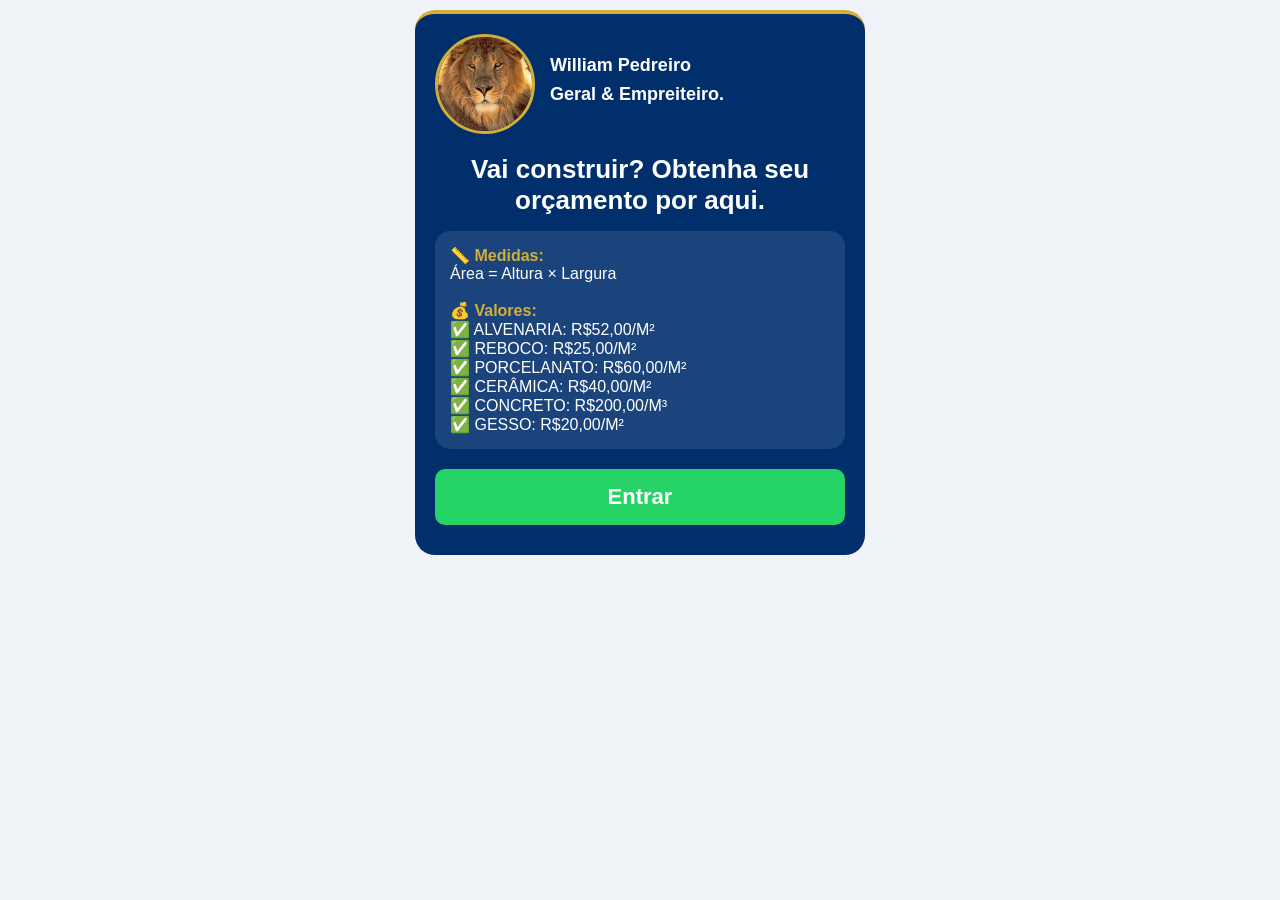
==== index.html @ a69e4643 "Fix hash recognition for services page navigation" ====
<!DOCTYPE html>
<html lang="pt-BR">
<head>
    <meta charset="UTF-8">
    <meta name="viewport" content="width=device-width, initial-scale=1.0">
    <title>William Pedreiro - Orçamentos</title>
    <style>
        * { margin: 0; padding: 0; box-sizing: border-box; font-family: Arial, sans-serif; }
        body { background: #f0f4f8; padding: 10px; }
        .pagina { max-width: 450px; margin: 0 auto; background: #002f6c; padding: 20px; border-radius: 20px; border-top: 4px solid #D4AF37; color: #fff; }
        .oculta { display: none !important; }
        .cabecalho { display: flex; align-items: center; gap: 15px; margin-bottom: 20px; }
        .leao-cabeca { width: 100px; height: 100px; border-radius: 50%; object-fit: cover; border: 3px solid #D4AF37; }
        .info-contato p { font-size: 18px; font-weight: bold; color: #ffffff; margin-bottom: 8px; }
        h1 { font-size: 26px; color: #ffffff; text-align: center; margin: 15px 0; }
        .info-inicial { background: rgba(255, 255, 255, 0.1); padding: 15px; border-radius: 15px; margin-bottom: 20px; color: #ffffff; }
        .info-inicial strong { color: #D4AF37; }
        .aviso-senha { background: rgba(255, 255, 255, 0.1); border: 2px solid #D4AF37; border-radius: 15px; padding: 20px; margin: 20px 0; text-align: center; color: #ffffff; }
        .aviso-senha strong { display:block; font-size:20px; color:#D4AF37; margin-bottom:10px; }
        .btn { width: 100%; padding: 15px; border: none; border-radius: 10px; font-size: 20px; font-weight: bold; color: #ffffff; cursor: pointer; margin-bottom: 10px; }
        .btn-comecar { background: #25d366; font-size: 22px; }
        .btn-servico { background: #0047ab; text-align: left; border: 1px solid #D4AF37; font-size: 17px; }
        .btn-voltar { background: #d32f2f; }
        .btn-ja-paguei { background: #25d366; font-size: 22px; box-shadow: 0 0 10px rgba(255,255,255,0.5); border: 2px solid #ffffff; }
        input { width: 100%; padding: 12px; border: 2px solid #D4AF37; border-radius: 8px; font-size: 16px; margin-bottom: 15px; background: rgba(255,255,255,0.9); }
        label { font-weight: bold; color: #ffffff; }
        .area-pix { text-align: center; margin: 15px 0; }
        .container-logo-valor { display: flex; align-items: center; justify-content: center; gap: 15px; margin-bottom: 15px; }
        .logo-pix { width: 120px; }
        .valor-pix { font-size: 28px; font-weight: bold; color: #ffffff; }
        .instrucao { color: #ffffff; font-size: 18px; margin-bottom: 15px; line-height: 1.5; }
        .caixa-chave { background: #ffffff; border: 3px solid #002f6c; border-radius: 15px; padding: 20px; }
        .chave-pix { background: #D4AF37; color: #000000; padding: 12px; border-radius: 8px; font-family: monospace; font-size: 17px; word-break: break-all; border: 2px solid #000; }
        .img-topo-lib { width: 100%; max-width: 200px; display: block; margin: 0 auto 20px auto; border-radius: 10px; border: 3px solid #D4AF37; }
        .campo-whats { background: rgba(255, 255, 255, 0.1); border: 2px solid #D4AF37; border-radius: 15px; padding: 15px; margin: 20px 0; text-align: center; }
        .btn-copiar-pix { background: #D4AF37; margin-top: 15px; font-size: 18px; }
    </style>
</head>
<body>

    <!-- PÁGINA PRINCIPAL -->
    <div id="pg-principal" class="pagina">
        <div class="cabecalho">
            <img src="imagens/leao.webp" alt="Leão" class="leao-cabeca">
            <div class="info-contato">
                <p>William Pedreiro</p>
                <p>Geral & Empreiteiro.</p>
            </div>
        </div>

        <h1>Vai construir? Obtenha seu orçamento por aqui.</h1>
        <div class="info-inicial">
            <p><strong>📏 Medidas:</strong></p>
            <p>Área = Altura × Largura</p>
            <br>
            <p><strong>💰 Valores:</strong></p>
            <p>✅ ALVENARIA: R$52,00/M²</p>
            <p>✅ REBOCO: R$25,00/M²</p>
            <p>✅ PORCELANATO: R$60,00/M²</p>
            <p>✅ CERÂMICA: R$40,00/M²</p>
            <p>✅ CONCRETO: R$200,00/M³</p>
            <p>✅ GESSO: R$20,00/M²</p>
        </div>
        <button class="btn btn-comecar" onclick="comecar()">Entrar</button>
    </div>

    <!-- PÁGINA DE SERVIÇOS -->
    <div id="pg-servicos" class="pagina oculta">
        <h1>Qual serviço será feito?</h1>
        <button class="btn btn-servico" onclick="irPara('servicos/01-alvenaria.html')">1 - ALVENARIA (R$52,00/M²)</button>
        <button class="btn btn-servico" onclick="irPara('servicos/02-reboco.html')">2 - REBOCO (R$25,00/M²)</button>
        <button class="btn btn-servico" onclick="irPara('servicos/03-porcelanato.html')">3 - PORCELANATO (R$60,00/M²)</button>
        <button class="btn btn-servico" onclick="irPara('servicos/04-ceramica.html')">4 - CERÂMICA (R$40,00/M²)</button>
        <button class="btn btn-servico" onclick="irPara('servicos/05-concreto.html')">5 - CONCRETO (R$200,00/M³)</button>
        <button class="btn btn-servico" onclick="irPara('servicos/06-gesso.html')">6 - GESSO (R$20,00/M²)</button>
        <button class="btn btn-servico" onclick="irPara('servicos/07-tijolos.html')">7 - 🧱 CALC. QUANTIDADE DE TIJOLOS</button>
        <button class="btn btn-servico" onclick="irPara('servicos/08-resumo-geral.html')">📊 8 - RESUMO GERAL / ORÇAMENTO FINAL</button>
        <button class="btn btn-voltar" onclick="voltarParaPrincipal()">VOLTAR</button>
    </div>

    <!-- PÁGINA DE SENHA -->
    <div id="pg-senha" class="pagina oculta">
        <img src="imagens/olhos-leao.webp" alt="Olhos do Leão" class="img-topo-lib">
        <h1>Obrigado pela preferência</h1>
        <div class="aviso-senha">
            <strong>⚠️ Aviso Importante</strong>
            <p>Após sair, os orçamentos salvos permanecem até que você clique em LIMPAR TUDO no Resumo Geral.</p>
        </div>
        <div class="area-pix">
            <div class="container-logo-valor">
                <img src="imagens/pix.webp" alt="Logo Pix" class="logo-pix">
                <span class="valor-pix">R$: 5,00</span>
            </div>
            <p class="instrucao">👉 Clique para copiar a chave!</p>
            <div class="caixa-chave">
                <p class="chave-pix">williamempreiteiro007@gmail.com</p>
                <button class="btn btn-copiar-pix" onclick="copiarPix()">📋 COPIAR CHAVE PIX</button>
            </div>
        </div>
        <div class="campo-whats">
            <label>🔑 Seu WhatsApp:</label>
            <input type="text" id="whats_cliente" placeholder="Ex: 31999998888">
        </div>
        <button class="btn btn-ja-paguei" onclick="avisarPagamento()">✅ JÁ PAGUEI - PEDIR SENHA</button>
        <input type="password" id="campo-senha" placeholder="Digite a senha...">
        <button class="btn" style="background:#28a745;" onclick="validarSenha()">🔓 DESBLOQUEAR</button>
        <button class="btn btn-voltar" onclick="voltarParaServicos()">VOLTAR</button>
    </div>

    <script>
        const SEU_NUMERO_WHATSAPP = "5531990721928";
        const CHAVE_PIX = "williamempreiteiro007@gmail.com";
        const SENHA_LIBERACAO = "12345";

        let jaPagouELiberado = false;

        function mostrarPagina(idPagina) {
            document.querySelectorAll('.pagina').forEach(p => p.classList.add('oculta'));
            document.getElementById(idPagina).classList.remove('oculta');
            window.scrollTo(0, 0);
        }

        function comecar() {
            localStorage.removeItem('orcamentoCompleto');
            mostrarPagina('pg-servicos');
        }

        function voltarParaPrincipal() { mostrarPagina('pg-principal'); }
        function voltarParaServicos() { mostrarPagina('pg-servicos'); }

        function irPara(url) {
            if (jaPagouELiberado) {
                window.location.href = url;
            } else {
                mostrarPagina('pg-senha');
            }
        }

        function copiarPix() {
            navigator.clipboard.writeText(CHAVE_PIX)
                .then(() => alert("✅ Chave PIX copiada!\n" + CHAVE_PIX))
                .catch(() => alert("Chave: " + CHAVE_PIX));
        }

        function avisarPagamento() {
            const num = document.getElementById('whats_cliente').value.replace(/\D/g, '');
            if (num.length < 10) { alert("⚠️ Digite um WhatsApp válido!"); return; }
            const msg = encodeURIComponent("Olá William! Paguei o PIX. Preciso da senha! 🙏");
            window.open(`https://wa.me/${SEU_NUMERO_WHATSAPP}?text=${msg}`, '_blank');
            alert("✅ Mensagem enviada! Aguarde a senha.");
        }

        function validarSenha() {
            const s = document.getElementById('campo-senha').value.trim();
            if (s === SENHA_LIBERACAO) {
                jaPagouELiberado = true;
                alert("✅ Acesso LIBERADO! 🎉");
                mostrarPagina('pg-servicos');
            } else {
                alert("❌ Senha incorreta!");
                document.getElementById('campo-senha').value = "";
            }
        }

        // ✅ CORRIGIDO: Reconhece #pg-servicos e abre direto na tela dos 8 botões!
        window.addEventListener('load', function() {
            if (window.location.hash === '#pg-servicos') {
                mostrarPagina('pg-servicos');
            }
        });
    </script>
</body>
</html>
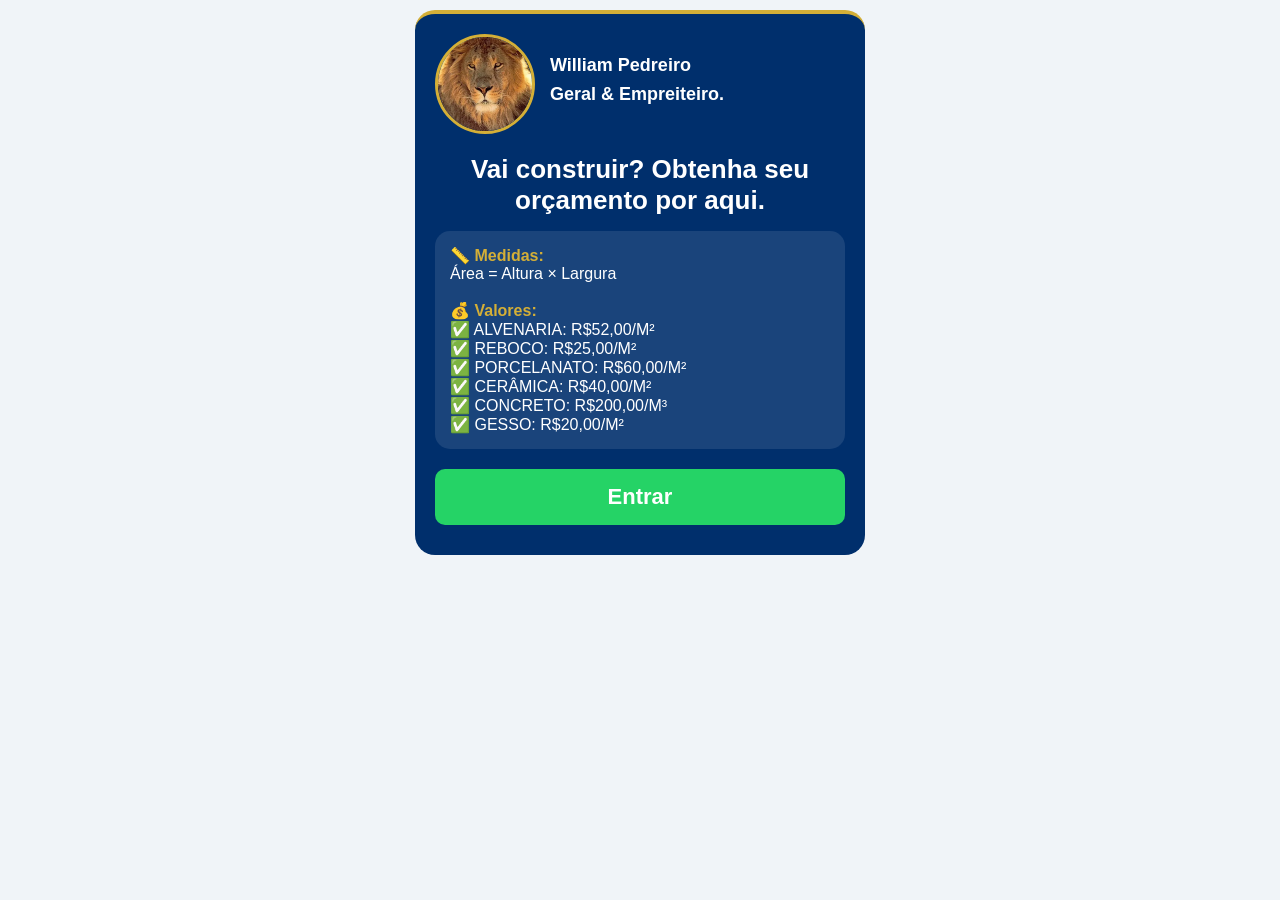
==== commit eae2bc9e: "Update service page comments and button links" ====
--- a/index.html
+++ b/index.html
@@ -64,7 +64,7 @@
         <button class="btn btn-comecar" onclick="comecar()">Entrar</button>
     </div>
 
-    <!-- PÁGINA DE SERVIÇOS -->
+    <!-- PÁGINA DE SERVIÇOS — NOMES IGUAIS AO GITHUB! -->
     <div id="pg-servicos" class="pagina oculta">
         <h1>Qual serviço será feito?</h1>
         <button class="btn btn-servico" onclick="irPara('servicos/01-alvenaria.html')">1 - ALVENARIA (R$52,00/M²)</button>
@@ -72,8 +72,8 @@
         <button class="btn btn-servico" onclick="irPara('servicos/03-porcelanato.html')">3 - PORCELANATO (R$60,00/M²)</button>
         <button class="btn btn-servico" onclick="irPara('servicos/04-ceramica.html')">4 - CERÂMICA (R$40,00/M²)</button>
         <button class="btn btn-servico" onclick="irPara('servicos/05-concreto.html')">5 - CONCRETO (R$200,00/M³)</button>
-        <button class="btn btn-servico" onclick="irPara('servicos/06-gesso.html')">6 - GESSO (R$20,00/M²)</button>
-        <button class="btn btn-servico" onclick="irPara('servicos/07-tijolos.html')">7 - 🧱 CALC. QUANTIDADE DE TIJOLOS</button>
+        <button class="btn btn-servico" onclick="irPara('servicos/06-calculadora.tijolos.html')">6 - 🧱 CALC. QUANTIDADE DE TIJOLOS</button>
+        <button class="btn btn-servico" onclick="irPara('servicos/07-gesso.html')">7 - ⬜ GESSO (R$20,00/M²)</button>
         <button class="btn btn-servico" onclick="irPara('servicos/08-resumo-geral.html')">📊 8 - RESUMO GERAL / ORÇAMENTO FINAL</button>
         <button class="btn btn-voltar" onclick="voltarParaPrincipal()">VOLTAR</button>
     </div>
@@ -112,7 +112,15 @@
         const CHAVE_PIX = "williamempreiteiro007@gmail.com";
         const SENHA_LIBERACAO = "12345";
 
-        let jaPagouELiberado = false;
+        function verificarLiberacao() {
+            return localStorage.getItem('liberado') === 'sim';
+        }
+        function liberarAcesso() {
+            localStorage.setItem('liberado', 'sim');
+        }
+        function resetarLiberacao() {
+            localStorage.removeItem('liberado');
+        }
 
         function mostrarPagina(idPagina) {
             document.querySelectorAll('.pagina').forEach(p => p.classList.add('oculta'));
@@ -122,14 +130,21 @@
 
         function comecar() {
             localStorage.removeItem('orcamentoCompleto');
-            mostrarPagina('pg-servicos');
+            if (verificarLiberacao()) {
+                mostrarPagina('pg-servicos');
+            } else {
+                mostrarPagina('pg-senha');
+            }
         }
 
-        function voltarParaPrincipal() { mostrarPagina('pg-principal'); }
+        function voltarParaPrincipal() { 
+            resetarLiberacao();
+            mostrarPagina('pg-principal'); 
+        }
         function voltarParaServicos() { mostrarPagina('pg-servicos'); }
 
         function irPara(url) {
-            if (jaPagouELiberado) {
+            if (verificarLiberacao()) {
                 window.location.href = url;
             } else {
                 mostrarPagina('pg-senha');
@@ -153,7 +168,7 @@
         function validarSenha() {
             const s = document.getElementById('campo-senha').value.trim();
             if (s === SENHA_LIBERACAO) {
-                jaPagouELiberado = true;
+                liberarAcesso();
                 alert("✅ Acesso LIBERADO! 🎉");
                 mostrarPagina('pg-servicos');
             } else {
@@ -162,7 +177,6 @@
             }
         }
 
-        // ✅ CORRIGIDO: Reconhece #pg-servicos e abre direto na tela dos 8 botões!
         window.addEventListener('load', function() {
             if (window.location.hash === '#pg-servicos') {
                 mostrarPagina('pg-servicos');
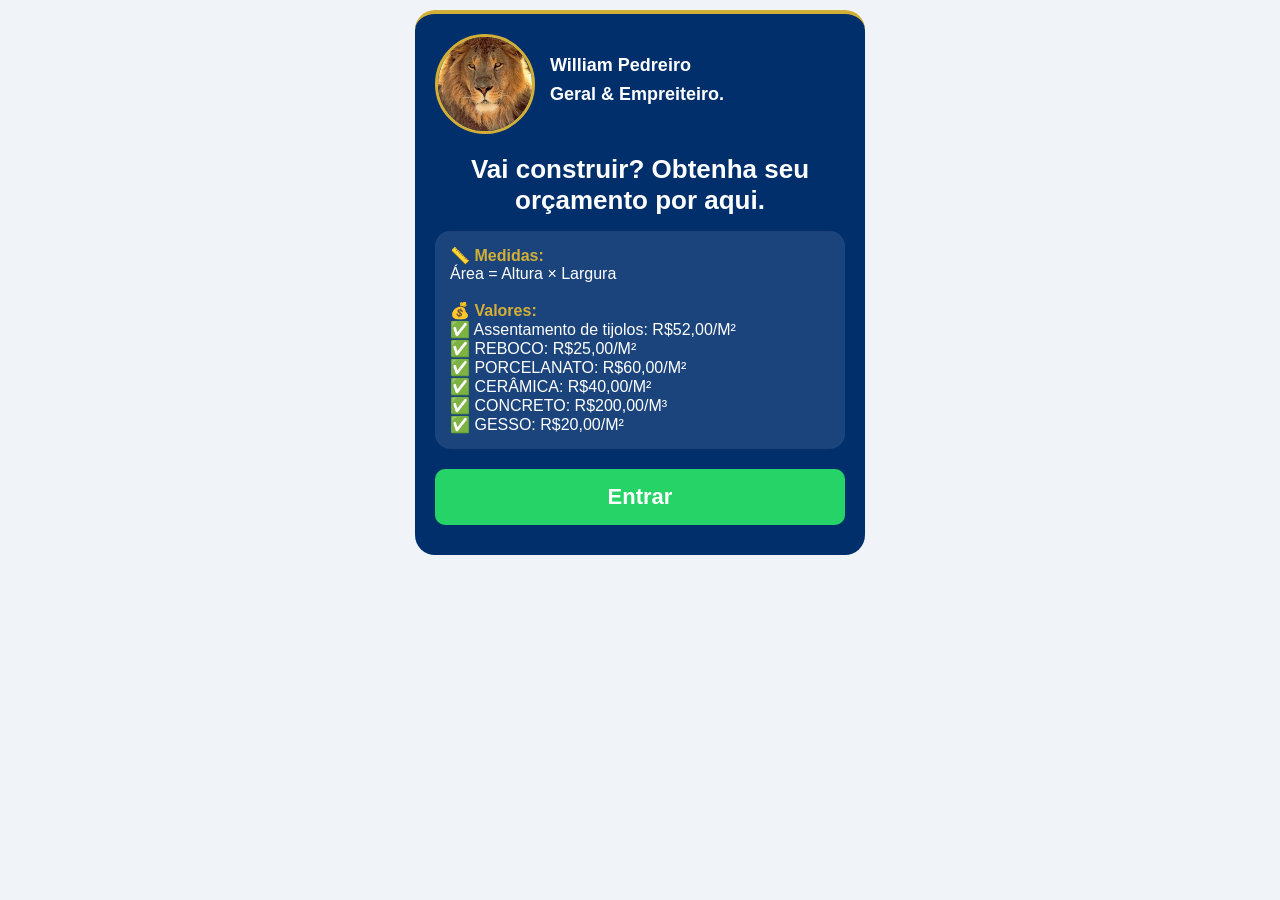
==== commit 410cf405: "Update pricing description for brick laying" ====
--- a/index.html
+++ b/index.html
@@ -54,7 +54,7 @@
             <p>Área = Altura × Largura</p>
             <br>
             <p><strong>💰 Valores:</strong></p>
-            <p>✅ ALVENARIA: R$52,00/M²</p>
+            <p>✅ Assentamento de tijolos: R$52,00/M²</p>
             <p>✅ REBOCO: R$25,00/M²</p>
             <p>✅ PORCELANATO: R$60,00/M²</p>
             <p>✅ CERÂMICA: R$40,00/M²</p>
